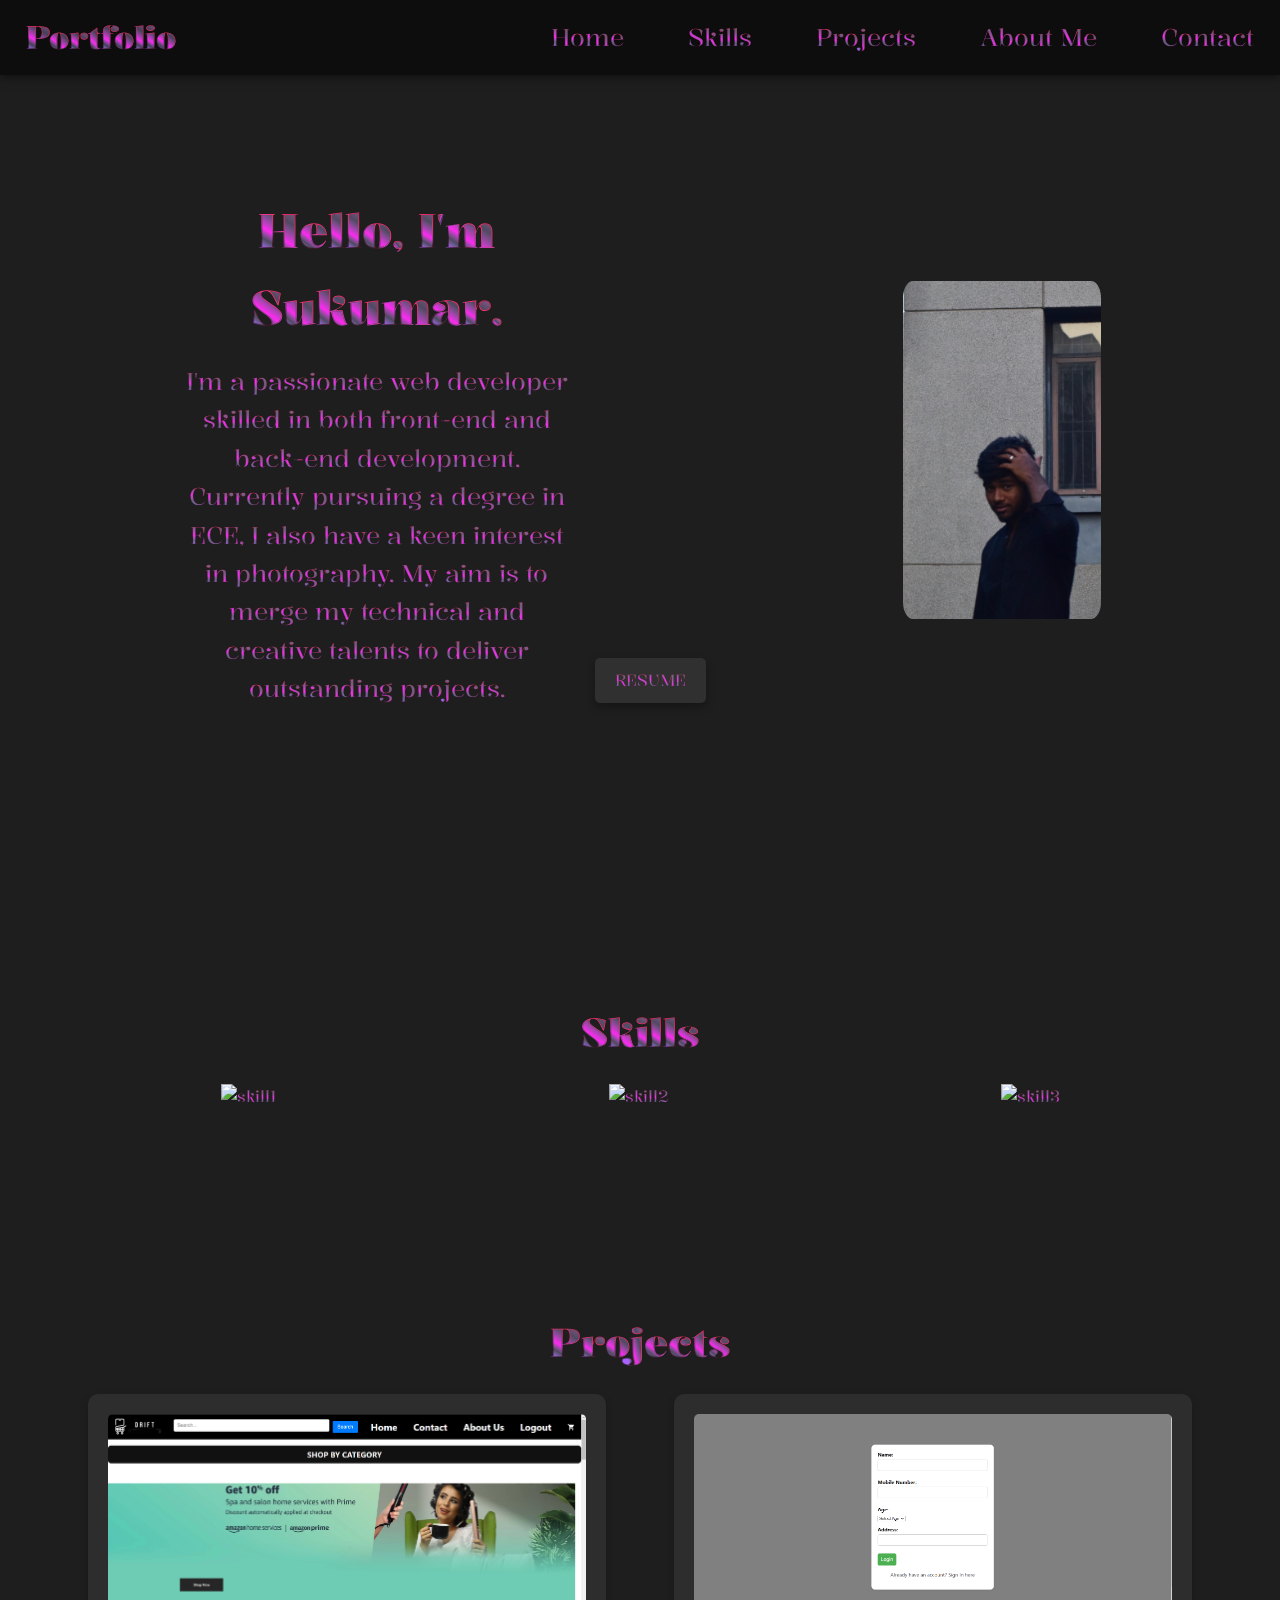
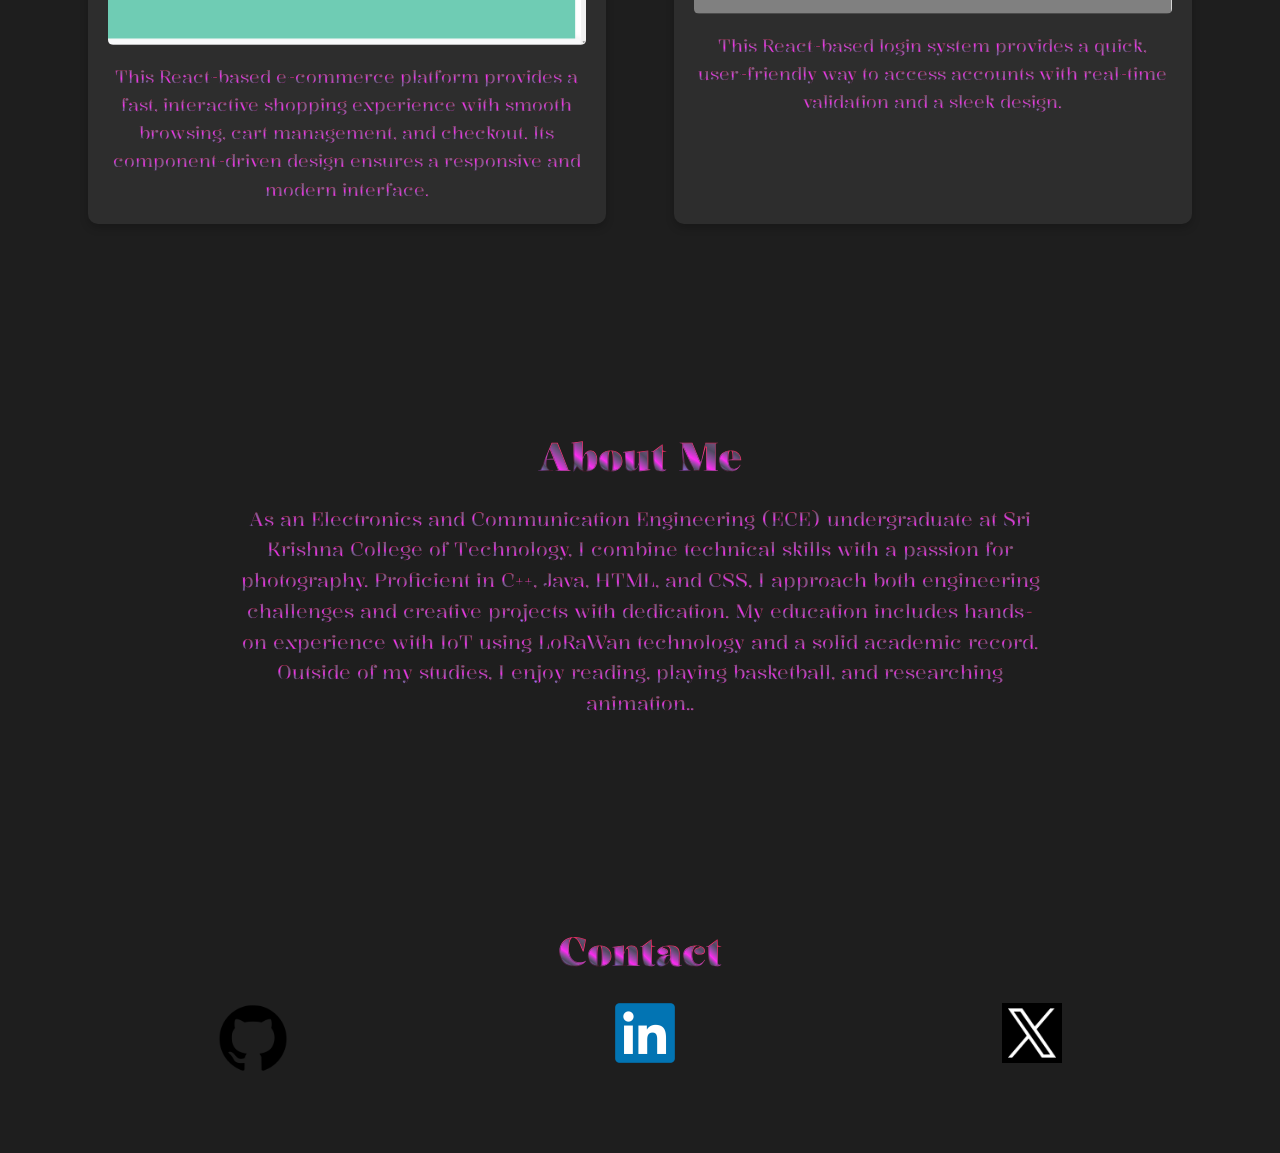
==== index.html @ 8d7953e1 "second commit" ====
<!DOCTYPE html>
<html lang="en">
  <head>
    <meta charset="UTF-8" />
    <meta name="viewport" content="width=device-width, initial-scale=1.0" />
    <title>Portfolio</title>
    <link rel="preconnect" href="https://fonts.googleapis.com" />
    <link rel="preconnect" href="https://fonts.gstatic.com" crossorigin />
    <link
      href="https://fonts.googleapis.com/css2?family=Kalnia+Glaze:wght@100..700&display=swap"
      rel="stylesheet"
    />
    <link rel="stylesheet" href="port.css" />
  </head>
  <body>
    <nav class="navbar">
      <div class="name">
        <h1>Portfolio</h1>
      </div>
      <div class="navbar-links">
        <ul>
          <li><a href="#home">Home</a></li>
          <li><a href="#about">Skills</a></li>
          <li><a href="#portfolio">Projects</a></li>
          <li><a href="#resume">About Me</a></li>
          <li><a href="#contact">Contact</a></li>
        </ul>
      </div>
    </nav>

    <section id="home">
      <div class="home-content">
        <div class="text-content">
          <h2>Hello, I'm Sukumar.</h2>
          <p>
            I'm a passionate web developer skilled in both front-end and
            back-end development. Currently pursuing a degree in ECE, I also
            have a keen interest in photography. My aim is to merge my technical
            and creative talents to deliver outstanding projects.
          </p>
        </div>
        <a
          href="Black and White Minimalistic Simple Resume.pdf"
          class="pdf-button"
          target="_blank"
          >RESUME</a
        >
        <div class="image-content">
          <img src="1.JPG" alt="Profile Picture" />
        </div>
      </div>
    </section>

    <section id="about">
      <div class="about-content">
        <h2>Skills</h2>
        <div class="skills1">
          <div class="skills2">
            <img src="skills1.jpg" alt="skill1" />
          </div>
          <div class="skills2">
            <img src="skill2jpg" alt="skill2" />
          </div>
          <div class="skills2">
            <img src="skills3.jpg" alt="skill3" />
          </div>
        </div>
      </div>
    </section>

    <section id="portfolio">
      <div class="portfolio-content">
        <h2>Projects</h2>
        <div class="project-box">
          <div class="project">
            <img src="Screenshot 2024-07-25 002702.png" alt="Project 1" />
            <p>
              This React-based e-commerce platform provides a fast, interactive
              shopping experience with smooth browsing, cart management, and
              checkout. Its component-driven design ensures a responsive and
              modern interface.
            </p>
          </div>
          <div class="project">
            <img src="login.png" alt="Project 2" />
            <p>
              This React-based login system provides a quick, user-friendly way
              to access accounts with real-time validation and a sleek design.
            </p>
          </div>
        </div>
      </div>
    </section>

    <section id="resume">
      <div class="resume-content">
        <h2>About Me</h2>
        <p>
          As an Electronics and Communication Engineering (ECE) undergraduate at
          Sri Krishna College of Technology, I combine technical skills with a
          passion for photography. Proficient in C++, Java, HTML, and CSS, I
          approach both engineering challenges and creative projects with
          dedication. My education includes hands-on experience with IoT using
          LoRaWan technology and a solid academic record. Outside of my studies,
          I enjoy reading, playing basketball, and researching animation..
        </p>
      </div>
    </section>

    <section id="contact">
      <div class="contact-content">
        <h2>Contact</h2>
        <div class="contimg">
          <div class="contimg1">
            <a href="https://github.com/SukumarM45">
              <img src="git.png" height="70px" alt="skill1"
            /></a>
          </div>
          <div class="contimg2">
            <a href="https://www.linkedin.com/in/sukumar-m-24a6a4296/">
              <img src="link.webp" height="60px" alt="skill2" />
            </a>
          </div>
          <div class="contimg1">
            <img src="x.png" height="60px " alt="skill3" />
          </div>
        </div>
      </div>
    </section>
  </body>
</html>
---- port.css ----
* {
  margin: 0;
  padding: 0;
  box-sizing: border-box;
}

body {
  font-family: "Kalnia Glaze", serif;
  background-color: #1e1e1e;
  line-height: 1.6;
}

.navbar {
  display: flex;
  justify-content: space-between;
  align-items: center;
  width: 100%;
  background-color: #0d0d0d;
  height: 75px;
  padding: 0 2%;
  position: fixed;
  top: 0;
  z-index: 1000;
  box-shadow: 0 2px 10px rgba(0, 0, 0, 0.5);
}

.name h1 {
  font-size: 2rem;
}

.navbar-links ul {
  display: flex;
  list-style: none;
}

.navbar-links li {
  margin-left: 4rem;
}

.navbar-links a {
  text-decoration: none;
  font-size: 1.5rem; /* Increase the font size */
  transition: color 0.3s ease;
}

section {
  padding: 100px 5%;
}

#home {
  display: flex;
  align-items: center;
  justify-content: center;
  height: 100vh;
  background: url("background.jpg") no-repeat center center/cover;
}

.home-content {
  display: flex;
  align-items: center;
  justify-content: space-between;
  width: 80%;
}

.text-content {
  flex: 1;
  margin-right: 20px;
}

.text-content h2 {
  font-size: 3rem;
  margin-bottom: 1rem;
}

.text-content p {
  font-size: 1.5rem;
}

.image-content {
  flex: 1;
  display: flex;
  align-items: center;
  justify-content: end;
}

.image-content img {
  max-width: 50%;
  height: auto;
  border-radius: 5%;
}

section h2 {
  font-size: 2.5rem;
  margin-bottom: 1rem;
  text-align: center;
}

section p {
  font-size: 1.2rem;
  max-width: 800px;
  margin: 0 auto;
  text-align: center;
}

#portfolio,
#resume,
#contact {
  background-color: #1e1e1e;
}

.project-box {
  display: flex;
  justify-content: space-around;
  flex-wrap: wrap;
  gap: 20px;
  margin-top: 20px;
}

.project {
  background-color: #2d2d2d;
  border-radius: 10px;
  padding: 20px;
  width: 45%;
  box-shadow: 0 4px 8px rgba(0, 0, 0, 0.2);
}

.project img {
  width: 100%;
  border-radius: 5px;
  margin-bottom: 10px;
}

.project p {
  font-size: 1.1rem;
  color: #e0e0e0;
}

.contact-content p {
  max-width: 400px;
}

footer {
  background-color: #0d0d0d;
  text-align: center;
  padding: 1rem 0;
  position: fixed;
  bottom: 0;
  width: 100%;
  font-size: 0.9rem;
}
.skills1 {
  display: flex;
  justify-content: space-around;
  flex-wrap: wrap;
  gap: 20px;
  margin-top: 20px;
}

.contimg {
  display: flex;
  justify-content: space-around;
  flex-wrap: wrap;
  gap: 20px;
  margin-top: 20px;
  height: 50px;
}
.contimg2 {
  height: min-content;
  width: min-content;
}

.pdf-button {
  padding: 10px 20px;
  font-size: 1rem;
  background-color: #313030;
  text-decoration: none;
  border-radius: 5px;
  box-shadow: 0 4px 8px rgba(0, 0, 0, 0.3);
  transition: background-color 0.3s ease, transform 0.3s ease;
  margin-top: 50%;
}

.pdf-button:hover {
  background-color: #585858;
  transform: scale(1.05);
}
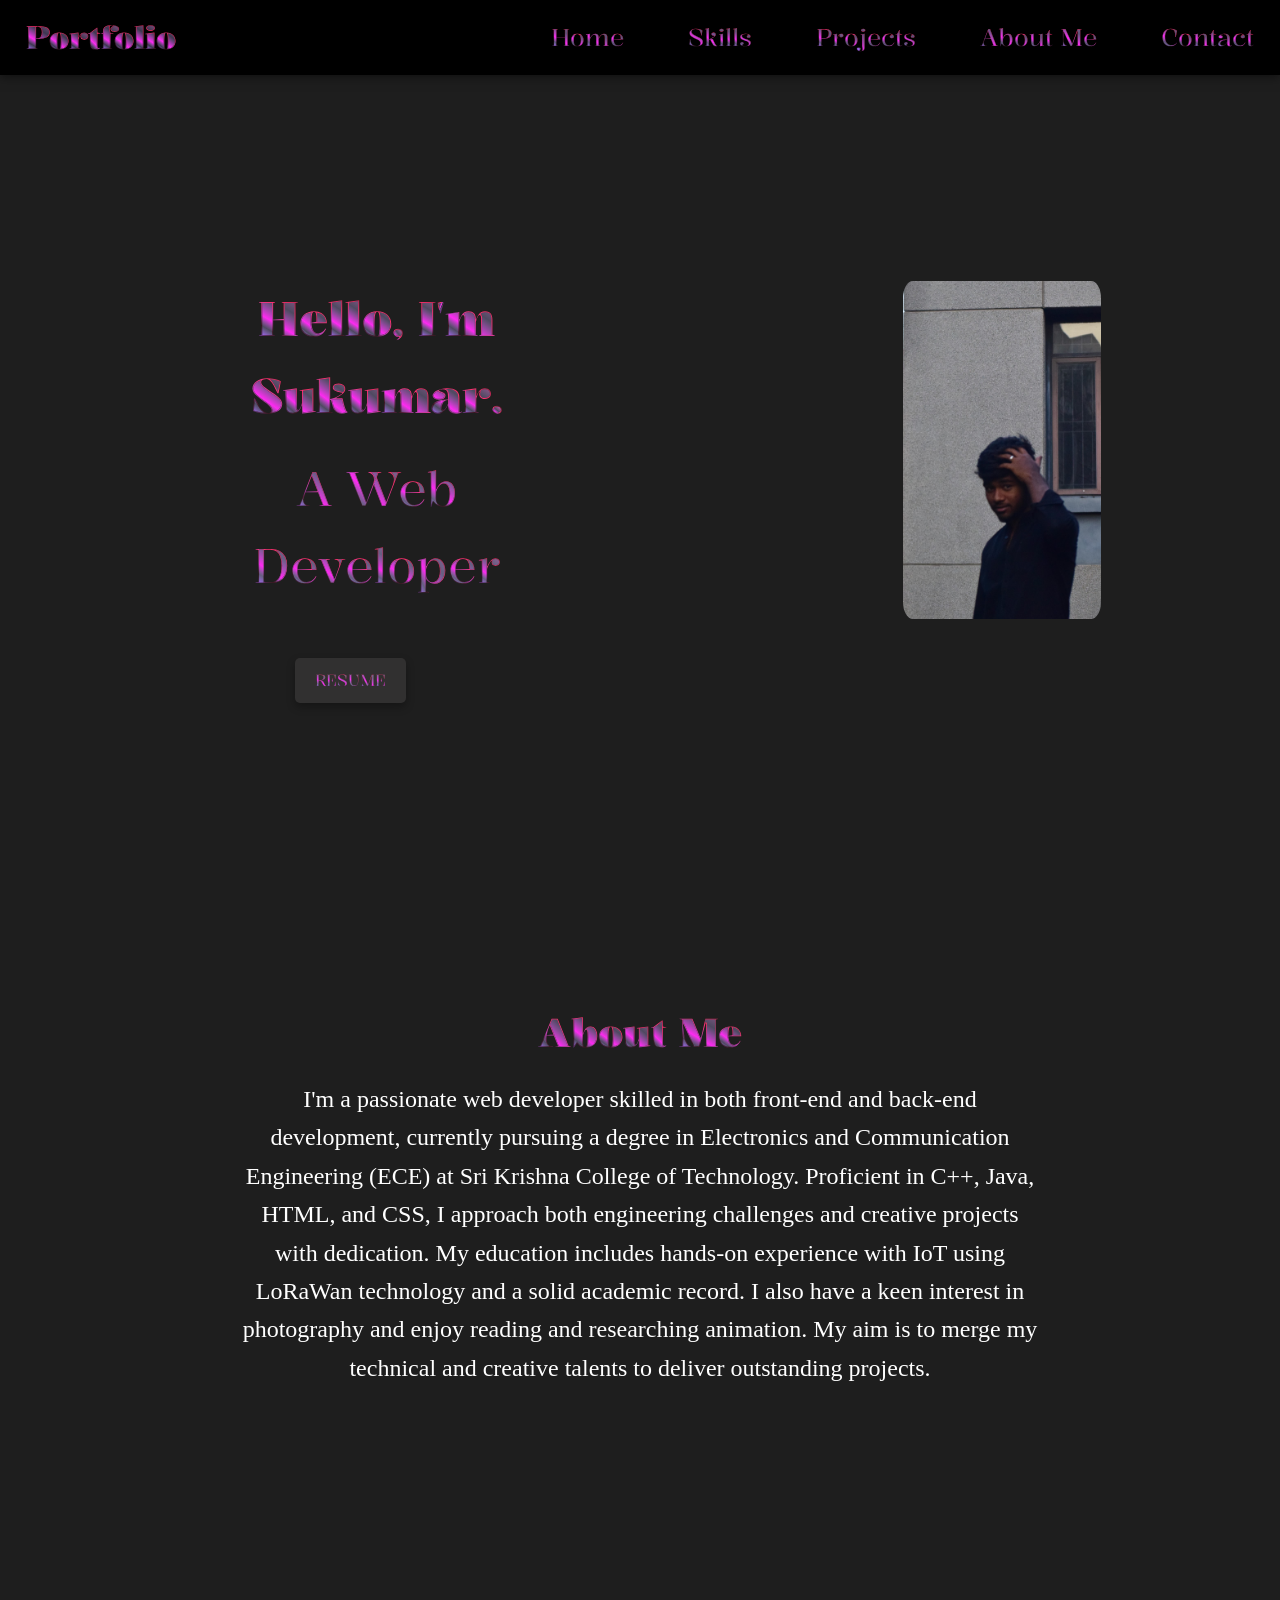
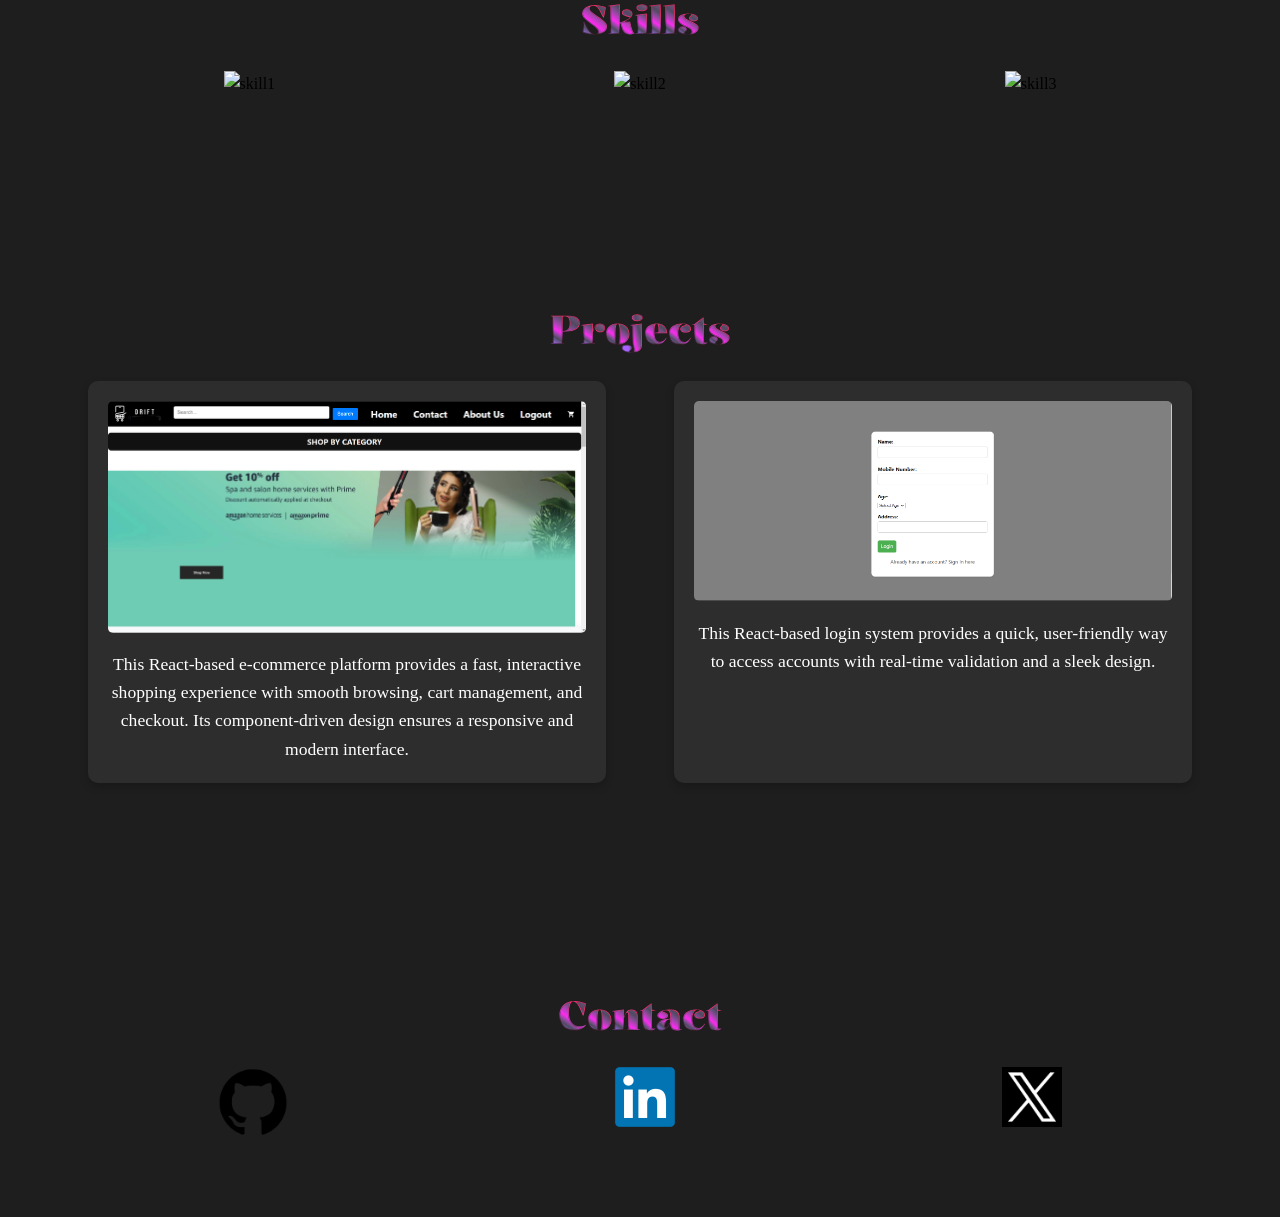
==== commit 82f45b61: "second commit" ====
--- a/index.html
+++ b/index.html
@@ -33,10 +33,7 @@
         <div class="text-content">
           <h2>Hello, I'm Sukumar.</h2>
           <p>
-            I'm a passionate web developer skilled in both front-end and
-            back-end development. Currently pursuing a degree in ECE, I also
-            have a keen interest in photography. My aim is to merge my technical
-            and creative talents to deliver outstanding projects.
+            A Web Developer 
           </p>
         </div>
         <a
@@ -50,10 +47,20 @@
         </div>
       </div>
     </section>
+    <section id="resume">
+      <div class="resume-content">
+        <h2>About Me</h2>
+        <p>
+          I'm a passionate web developer skilled in both front-end and back-end development, currently pursuing a degree in Electronics and Communication Engineering (ECE) at Sri Krishna College of Technology. Proficient in C++, Java, HTML, and CSS, I approach both engineering challenges and creative projects with dedication. My education includes hands-on experience with IoT using LoRaWan technology and a solid academic record. I also have a keen interest in photography and enjoy reading and researching animation. My aim is to merge my technical and creative talents to deliver outstanding projects.
+        </p>
+      </div>
+    </section>
 
     <section id="about">
       <div class="about-content">
         <h2>Skills</h2>
+        
+    </div>
         <div class="skills1">
           <div class="skills2">
             <img src="skills1.jpg" alt="skill1" />
@@ -92,20 +99,6 @@
       </div>
     </section>
 
-    <section id="resume">
-      <div class="resume-content">
-        <h2>About Me</h2>
-        <p>
-          As an Electronics and Communication Engineering (ECE) undergraduate at
-          Sri Krishna College of Technology, I combine technical skills with a
-          passion for photography. Proficient in C++, Java, HTML, and CSS, I
-          approach both engineering challenges and creative projects with
-          dedication. My education includes hands-on experience with IoT using
-          LoRaWan technology and a solid academic record. Outside of my studies,
-          I enjoy reading, playing basketball, and researching animation..
-        </p>
-      </div>
-    </section>
 
     <section id="contact">
       <div class="contact-content">
--- a/port.css
+++ b/port.css
@@ -5,17 +5,17 @@
 }
 
 body {
-  font-family: "Kalnia Glaze", serif;
   background-color: #1e1e1e;
   line-height: 1.6;
 }
 
 .navbar {
   display: flex;
+  font-family: "Kalnia Glaze", serif;
   justify-content: space-between;
   align-items: center;
   width: 100%;
-  background-color: #0d0d0d;
+  background-color: #000000;
   height: 75px;
   padding: 0 2%;
   position: fixed;
@@ -68,12 +68,16 @@
 }
 
 .text-content h2 {
+  font-family: "Kalnia Glaze", serif;
   font-size: 3rem;
   margin-bottom: 1rem;
 }
 
 .text-content p {
-  font-size: 1.5rem;
+  font-size: 3rem;
+  margin-bottom: 1rem;
+
+  font-family: "Kalnia Glaze", serif;
 }
 
 .image-content {
@@ -170,6 +174,7 @@
 }
 
 .pdf-button {
+  font-family: "Kalnia Glaze", serif;
   padding: 10px 20px;
   font-size: 1rem;
   background-color: #313030;
@@ -184,3 +189,56 @@
   background-color: #585858;
   transform: scale(1.05);
 }
+
+.pdf-button {
+  position: relative;
+  right: 300px;
+}
+
+.skills-container {
+
+  display: flex;
+  gap: 15px;
+  flex-wrap: wrap;
+}
+
+.skill-box {
+  background-color: #333;
+ 
+  border-radius: 5px;
+  padding: 10px 20px;
+  text-align: center;
+  font-size: 16px;
+  color: #fff;
+  box-shadow: 0 4px 8px rgba(0, 0, 0, 0.2);
+  transition: transform 0.2s;
+}
+
+.skill-box:hover {
+  transform: scale(1.05);
+}
+.resume-content h2{
+  font-family: "Kalnia Glaze", serif;
+}
+.resume-content p{
+  color: white;
+  font-size: x-large;
+}
+.about-content h2{
+  font-family: "Kalnia Glaze", serif;
+
+}
+.portfolio-content h2{
+  font-family: "Kalnia Glaze", serif;
+
+}
+.portfolio-content p{
+color: white;
+}
+.contact-content h2{
+  
+    font-family: "Kalnia Glaze", serif;
+  
+  }
+  
+ 
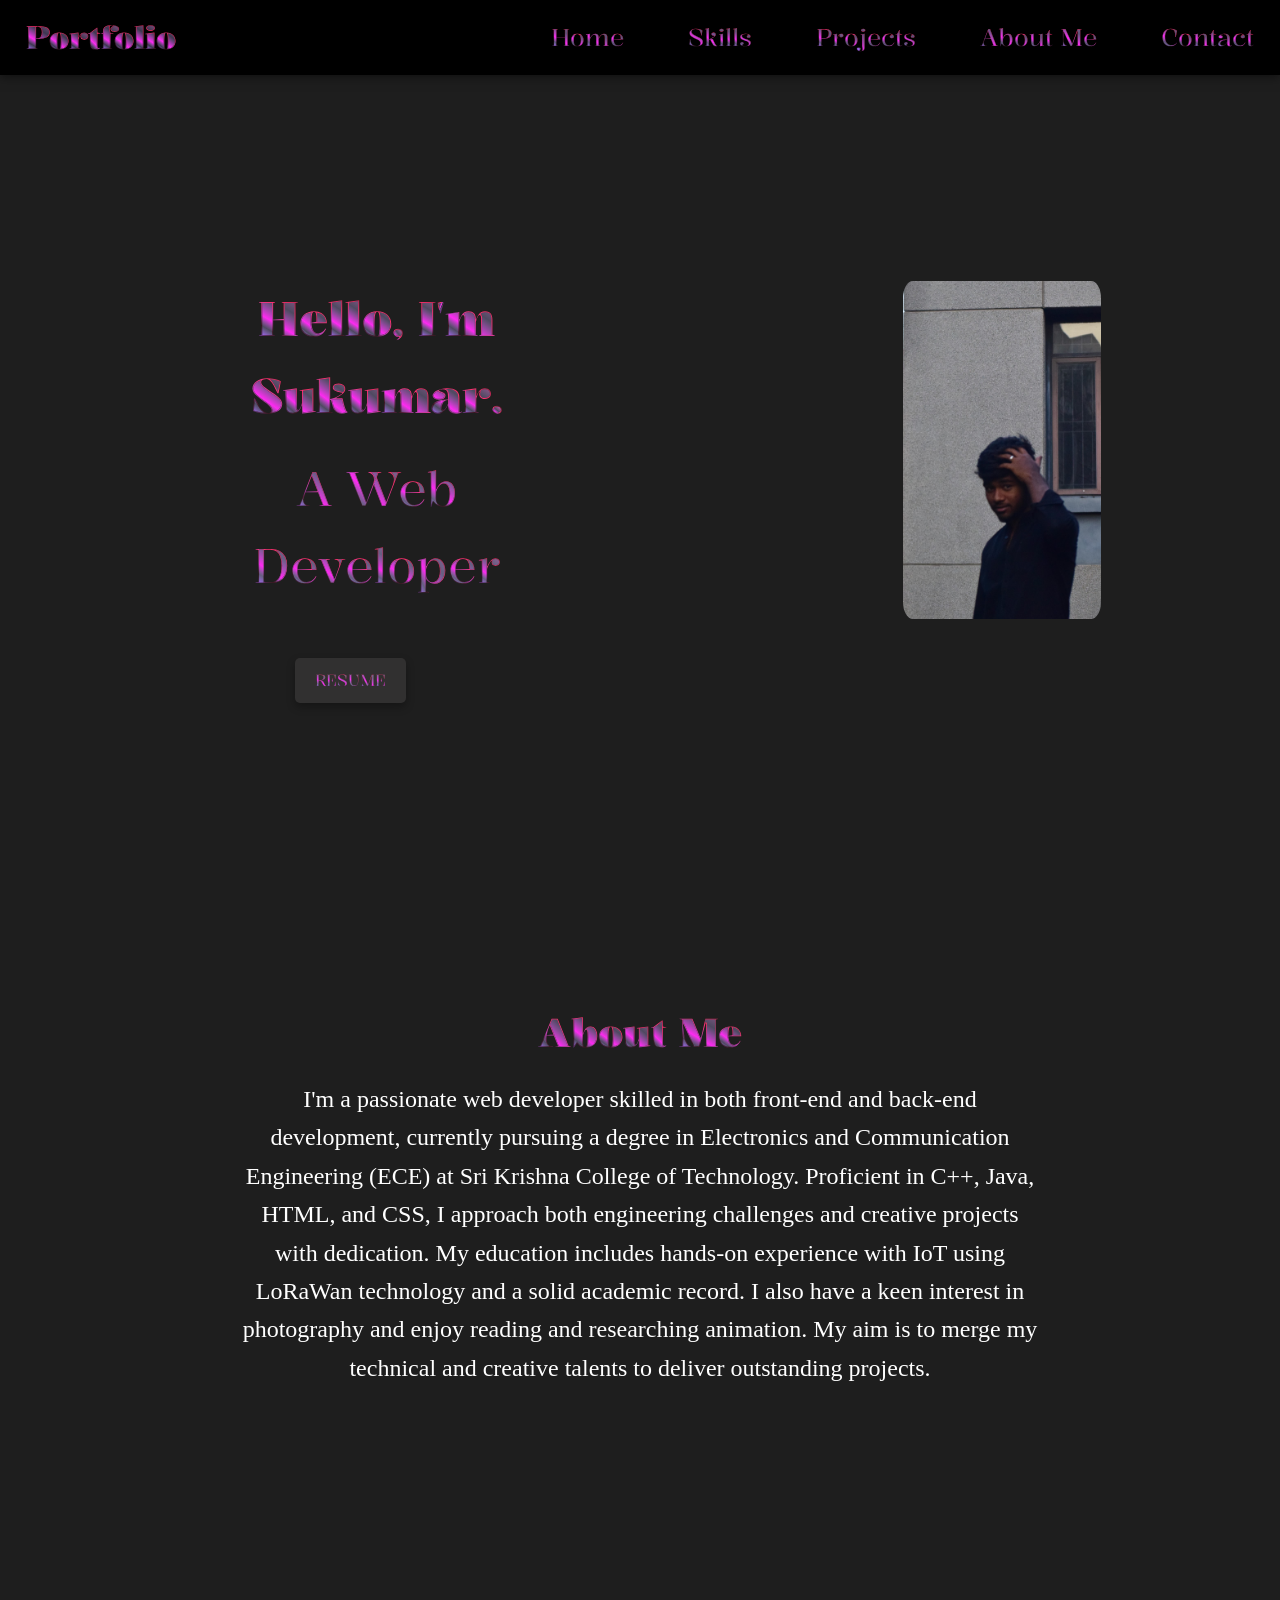
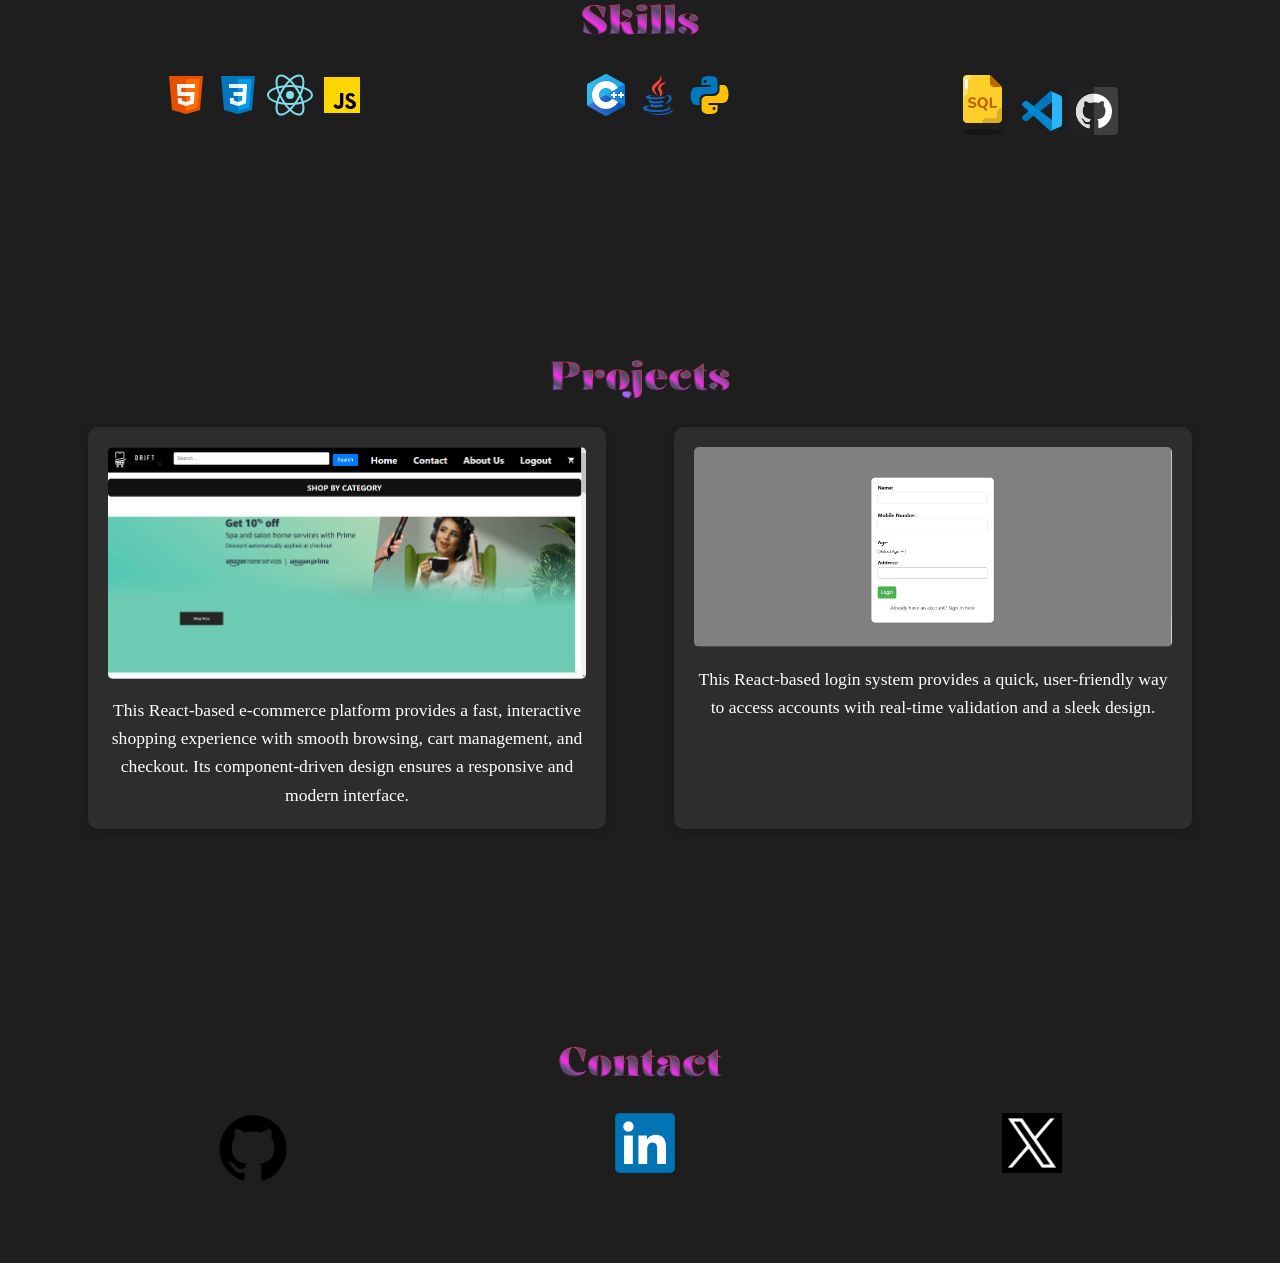
==== commit 8be5e37f: "second commit" ====
--- a/index.html
+++ b/index.html
@@ -63,13 +63,20 @@
     </div>
         <div class="skills1">
           <div class="skills2">
-            <img src="skills1.jpg" alt="skill1" />
+            <img src="icons8-html.svg" alt="skill1" />
+            <img src="icons8-css.svg" alt="skill1" />
+            <img src="icons8-react-js.svg" alt="skill1" />
+            <img src="icons8-javascript.svg" alt="skill1" />
           </div>
           <div class="skills2">
-            <img src="skill2jpg" alt="skill2" />
+            <img src="icons8-c-48.png" alt="skill2" />
+            <img src="icons8-java.svg" alt="skill2" />
+            <img src="icons8-python.svg" alt="skill2" />
           </div>
           <div class="skills2">
-            <img src="skills3.jpg" alt="skill3" />
+            <img src="icons8-sql-64.png" alt="skill3" />
+            <img src="icons8-vs-code.svg" alt="skill3" />
+            <img src="icons8-github-48.png" alt="skill3" />
           </div>
         </div>
       </div>
